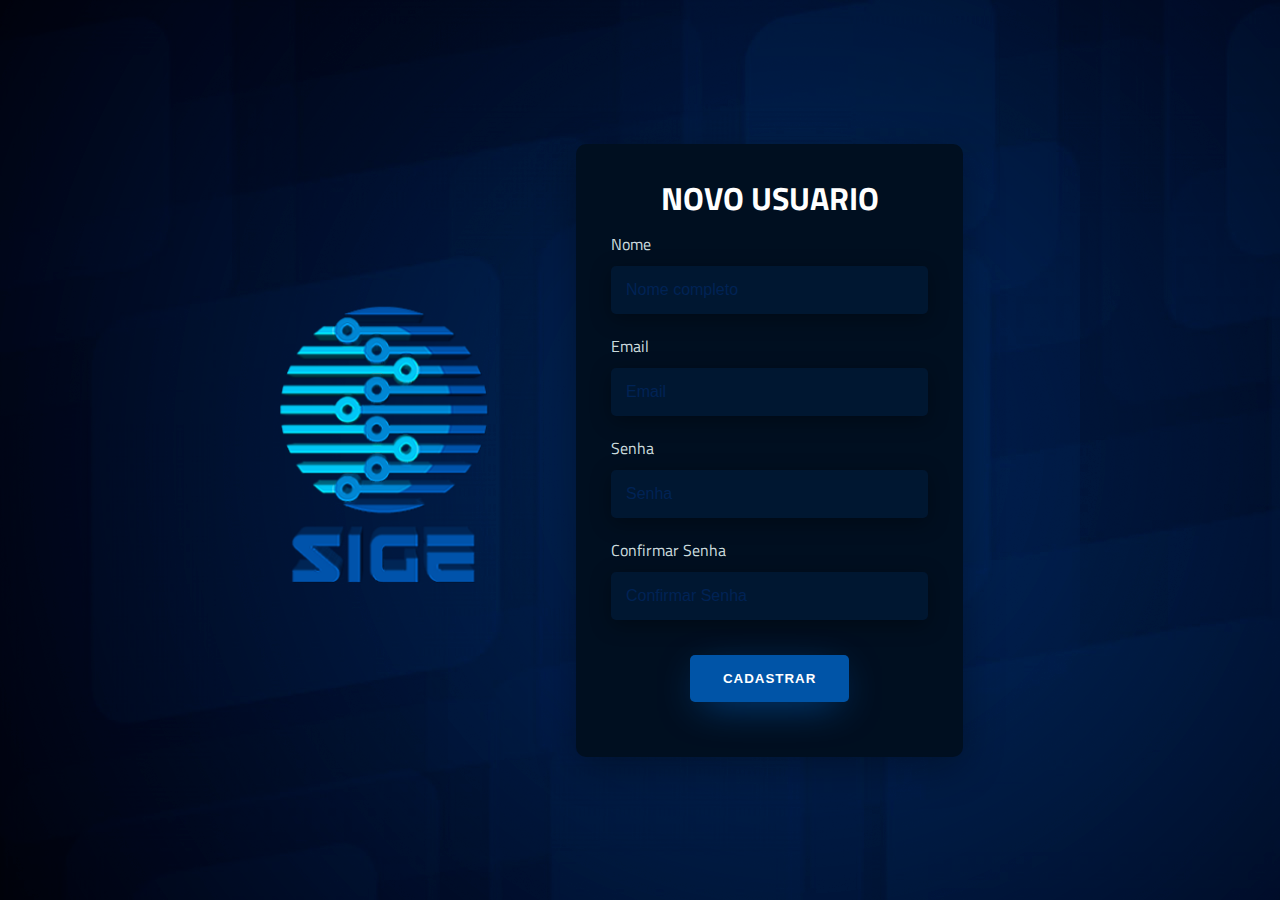
==== Sistema de Estoque/cadastro.html @ bafde4d5 "Add files via upload" ====
<!DOCTYPE html>
<html lang="pt-br">
<head>
    <meta charset="UTF-8">
    <meta http-equiv="X-UA-Compatible" content="IE=edge">
    <meta name="viewport" content="width=device-width, initial-scale=1.0">

   <!--Ligaçao com a página de estilo-->
   <link rel="stylesheet" href="styles.css">

   <!--Logo do sistema na parte superior da página-->
   <link rel="shortcut icon" href="assets/favicon.ico" type="image/x-icon">

    <title>Pagina de cadastro</title>
</head>
<body>

    <div class="main-login">
        
        <div class="left-login">
        <img src="assets/Logo3D1.png" class="left-login-img" alt="Logo do sistema">
        </div>
        <div class="right-login">
            <div class="card-login">
                <h1>NOVO USUARIO</h1>
                <div class="textfield">
                    <label for="usuario">Nome</label>
                    <input type="text" name="nome" placeholder="Nome completo">
                </div>
                <div class="textfield">
                    <label for="usuario">Email</label>
                    <input type="text" name="usuario" placeholder="Email">
                </div>
                <div class="textfield">
                    <label for="usuario">Senha</label>
                    <input type="password" name="senha" placeholder="Senha">
                </div>
                <div class="textfield">
                    <label for="usuario">Confirmar Senha</label>
                    <input type="password" name="confsenha" placeholder="Confirmar Senha">
                </div>
                <button class="button-login">CADASTRAR</button>
            </div>
        </div>
    </div>
    <script>

    </script>
    
</body>
</html>
---- Sistema de Estoque/styles.css ----
@import url('https://fonts.googleapis.com/css2?family=Cinzel:wght@700&family=Titillium+Web:ital,wght@0,200;0,300;0,400;0,600;0,700;0,900;1,200;1,300;1,400;1,600;1,700&display=swap');

body {
    background: url(assets/Background.png) no-repeat;
    background-size: cover;
    margin: 0;
    font-family: 'Titillium Web', sans-serif;
}

body * {
    box-sizing: border-box;
}
    
.main-login {
    width: 100vw;
    height: 100vh;
    display: flex;
    justify-content: center;
    align-items: center;
}

.left-login {
    width: 45vw;
    height: 100vh;
    display: flex;
    justify-content: right;
    align-items: center;
}
    
    
.left-login-img {
    width: 30vw;
}
    
.right-login {
    width: 55vw;
    height: 100vh;
    display: flex;
    justify-content: left;
    align-items: center;
}

.card-login {
    width: 55%;
    display: flex;
    justify-content: center;
    align-items: center;
    flex-direction: column;
    padding: 30px 35px;
    background: #000f20;
    border-radius: 10px;
    box-shadow: 0px 10px 40px #00000050;
}

.card-login > h1 {
    color: #ffffff;
    font-weight: 700;
    margin: 0;
    }
    
.textfield {
    width: 100%;
    display: flex;
    flex-direction: column;
    align-items: flex-start;
    justify-content: center;
    margin: 10px 0px;
}
    
.textfield > input {
    width: 100%;
    border: none;
    border-radius: 5px;
    padding: 15px;
    background: #001731;
    color: #f0ffffde;
    font-size: 12pt;
    box-shadow: 0px 5px 20px #00000056;
    outline: none;
    box-sizing: border-box;
}
    
.textfield > label {
    color: #f0ffffde;
    margin-bottom: 10px;
}
    
.textfield > input::placeholder {
    color: #002355;
    
}
    
.button-login {
    width: 50%;
    padding: 16px 0px;
    margin: 25px;
    border: none;
    border-radius: 5px;
    outline: none;
    font-weight: 800;
    letter-spacing: 1px;
    color: #ffffff;
    background: #0054a7;
    cursor: pointer;
    box-shadow: 0px 10px 40px -12px #0054a7;
}


a{
    color: rgb(29, 153, 153);

}

@media only screen and (max-width: 950px) {
    .card-login{
    width: 85%
    }
}
    
@media only screen and (max-width: 600px) {
    .main-login{
    flex-direction: column;
    }
    .left-login{
    width: 100%;
    height: auto;
    }
    .right-login{
    width: 100%;
    height: auto;
    }
    .left-login-img{
    width: 50vw;
    }
    .card-login{
    width: 90%;
    }
}
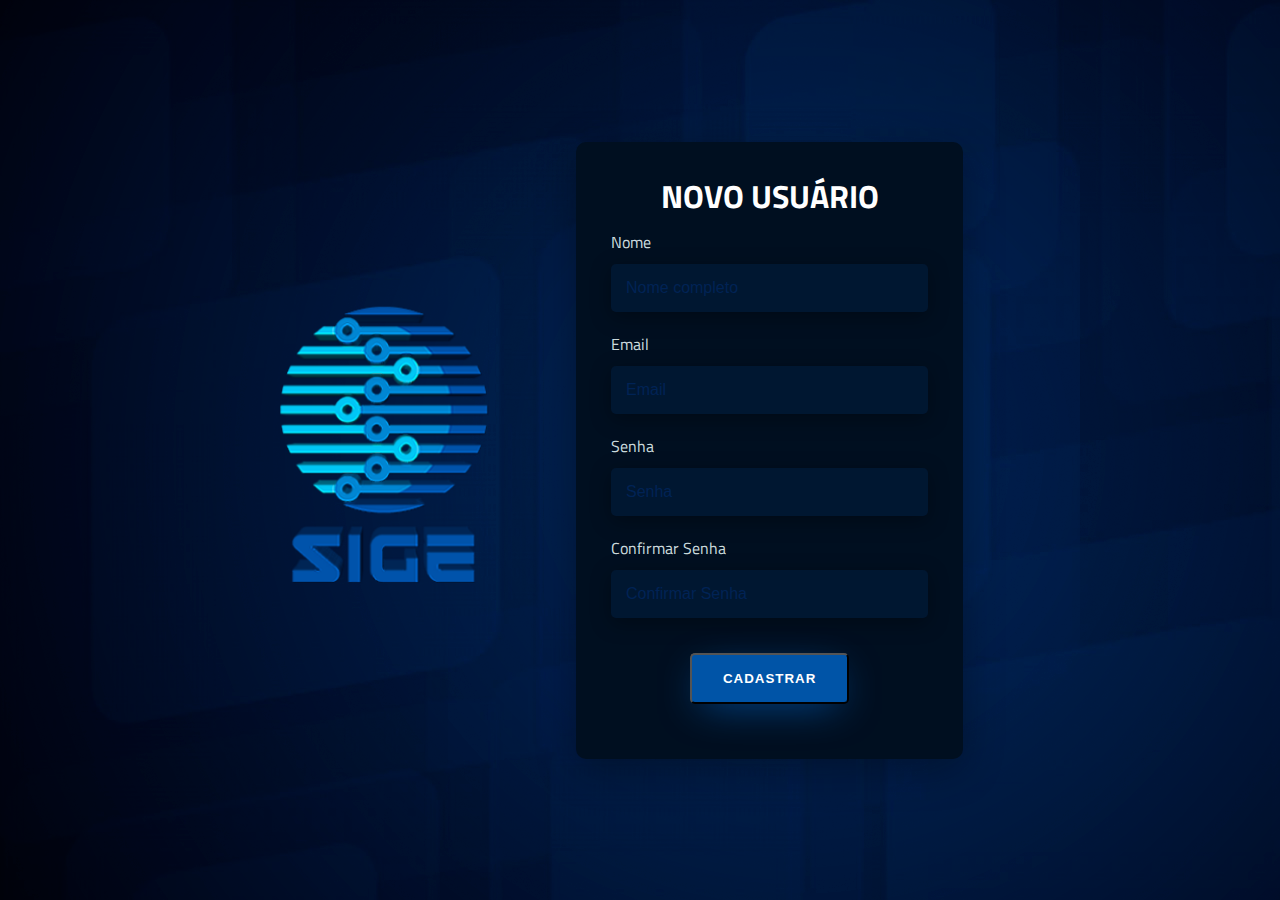
==== commit 34e56e6b: "Add files via upload" ====
--- a/Sistema de Estoque/cadastro.html
+++ b/Sistema de Estoque/cadastro.html
@@ -22,30 +22,32 @@
         </div>
         <div class="right-login">
             <div class="card-login">
-                <h1>NOVO USUARIO</h1>
+                <h1>NOVO USUÁRIO</h1>
                 <div class="textfield">
                     <label for="usuario">Nome</label>
-                    <input type="text" name="nome" placeholder="Nome completo">
+                    <!-- Maxlength define o tamanho do campo, limitando a quantidade de informações digitas-->
+                    <input type="text" name="nome" id ="nome" placeholder="Nome completo" maxlength="30">
+                    
                 </div>
                 <div class="textfield">
                     <label for="usuario">Email</label>
-                    <input type="text" name="usuario" placeholder="Email">
+                    <input type="text" name="email" id ="email" placeholder="Email" maxlength="40">
                 </div>
                 <div class="textfield">
                     <label for="usuario">Senha</label>
-                    <input type="password" name="senha" placeholder="Senha">
+                    <input type="password" name="senha" id ="senha" placeholder="Senha"maxlength="15">
                 </div>
                 <div class="textfield">
                     <label for="usuario">Confirmar Senha</label>
-                    <input type="password" name="confsenha" placeholder="Confirmar Senha">
+                    <input type="password" name="confsenha" id ="confsenha" placeholder="Confirmar Senha"maxlength="15">
                 </div>
-                <button class="button-login">CADASTRAR</button>
+                <button class="button-login" id ="button">CADASTRAR</button>
             </div>
         </div>
     </div>
-    <script>
 
-    </script>
-    
+    <!-- Arquivo javascript externo-->
+    <script src="index.js" ></script>
+
 </body>
 </html>--- a/Sistema de Estoque/styles.css
+++ b/Sistema de Estoque/styles.css
@@ -1,122 +1,147 @@
+/*Primeiro importamos a fonte utilizada para os campos exibidos no título e caixas de texto. A fonte foi importada do googlefonts.*/
 @import url('https://fonts.googleapis.com/css2?family=Cinzel:wght@700&family=Titillium+Web:ital,wght@0,200;0,300;0,400;0,600;0,700;0,900;1,200;1,300;1,400;1,600;1,700&display=swap');
 
+/*O campo body diz respeito ao corpo de nossa página*/
 body {
-    background: url(assets/Background.png) no-repeat;
-    background-size: cover;
-    margin: 0;
-    font-family: 'Titillium Web', sans-serif;
+    background: url(assets/Background.png) no-repeat; /*Aqui é a imagem de fundo com o comando para não repetir*/
+    background-size: cover; /*a imagem de fundo deve cobrir toda a tela*/
+    margin: 0; /*zerando a margem, ou seja, vai pegar a partir do primeiro pixel*/
+    font-family: 'Titillium Web', sans-serif; /*a fonte titillium é a principal, caso ocorra algum problema a sans-serif é exibida*/
 }
 
+/*Usamos body seguido de * Para dimensionar todos os elementos exibidos no corpo da página de acordo com a borda*/
 body * {
     box-sizing: border-box;
 }
-    
+
+/*Começamos a estilizar então nossa div principal, a main-login*/
 .main-login {
-    width: 100vw;
-    height: 100vh;
-    display: flex;
-    justify-content: center;
-    align-items: center;
+    width: 100vw; /*Ela deve ocupar 100% da largura da tela, horizontal da viewport*/
+    height: 100vh; /*Ela deve ocupar 100% da altura da tela, vertical da viewport*/
+    display: flex; /*Display vai organizar todos os nossos elementos e através do flex serão posicionados lada a lado*/
+    justify-content: center; /*usamos o justify para alinhar os elementos horizontalmente e center para centralizar*/
+    align-items: center; /*usamos o align para alinhar os elementos verticalmente e center para centralizar*/
 }
 
+/*Passamos então para o espaço do lado esquerdo, reservado para a logo*/
 .left-login {
-    width: 45vw;
-    height: 100vh;
-    display: flex;
-    justify-content: right;
-    align-items: center;
+    width: 45vw; /*esse espaço deve ocupar 45% da largura da tela, mas do lado esquerdo, horizontal da viewport*/
+    height: 100vh; /*deve ocupar 100% da altura desse espaço, vertical da viewport*/
+    display: flex; /*Display vai organizar todos os nossos elementos e através do flex serão posicionados lada a lado*/
+    justify-content: right; /*usamos o justify para alinhar os elementos horizontalmente e right para deixá-lo mais a direita*/
+    align-items: center; /*usamos o align para alinhar os elementos verticalmente e center para centralizar*/
 }
     
-    
+/*Agora eu chamo a classe left-login-img que diz respeito a logo mostrada ao lado do login*/    
 .left-login-img {
-    width: 30vw;
+    width: 30vw; /*a logo deve ocupar 30% do dos 45% reservado na classe left-login, horizontal da viewport*/
+}
+
+/*Agora estilizamos o espaço do lado direito da tela, ele vai receber o card com os elementos de login*/
+.right-login {
+    width: 55vw; /*deverá ocupar 55% da largura da tela, mas do lado direito, horizontal da viewport*/
+    height: 100vh; /*e ocupar 100% da altura desse espaço, vertical da viewport*/
+    display: flex; /*Display vai organizar todos os nossos elementos e através do flex serão posicionados lada a lado*/
+    justify-content: left; /*usamos o justify para alinhar os elementos horizontalmente e left para deixá-lo mais a esquerda, ficando ao lado da nossa logo*/
+    align-items: center; /*usamos o align para alinhar os elementos verticalmente e center para centralizar*/
+}
+
+/*Chamamos então o nosso card-login para estilizar o seu formato*/
+.card-login {
+    width: 55%; /*dos 100% reservados para o right-login, nosso card deverá ocupar 55%*/
+    display: flex; /*posicionando os elemntos lado a lado*/
+    justify-content: center; /*o card será centralizado horizontalmente dentro desse espaço*/
+    align-items: center; /*e verticalmente dentro desse espaço*/
+    flex-direction: column; /*O comando flex-direction é usado para que os elementos se posicionem em colunas*/
+    padding: 30px 35px; /*o card terá 30px de padding na horizontal e 35px na vertical, posicionado seus limites dentro desse espaço*/
+    background: #000f20; /*Definimos a cor do card*/
+    border-radius: 10px; /*e o border-radius para suavizar os cantos do box, deixando arredondados*/
+    box-shadow: 0px 10px 40px #00000050; /*finalizando com um efeito de sombra, opx pra cima, 10px pra baixo e 40px pra direita*/
+}
+
+/*Novamente chamamos a card-login, mas agora apontamos para h1 que é o nosso título na box login*/
+.card-login > h1 {
+    color: #ffffff; /*Ela será de cor branca*/
+    font-weight: 700; /*com uma espeçura de 700, seria o comando bold ou negrito*/
+    margin: 0; /*pegando o topo do card*/
 }
     
-.right-login {
-    width: 55vw;
-    height: 100vh;
-    display: flex;
-    justify-content: left;
-    align-items: center;
-}
-
-.card-login {
-    width: 55%;
-    display: flex;
-    justify-content: center;
-    align-items: center;
-    flex-direction: column;
-    padding: 30px 35px;
-    background: #000f20;
-    border-radius: 10px;
-    box-shadow: 0px 10px 40px #00000050;
-}
-
-.card-login > h1 {
-    color: #ffffff;
-    font-weight: 700;
-    margin: 0;
-    }
-    
+/*Chamamos o textfield organizar nossos campos de entrada para os dados*/    
 .textfield {
-    width: 100%;
-    display: flex;
-    flex-direction: column;
-    align-items: flex-start;
-    justify-content: center;
+    width: 100%; /*esse espaço ocupará 100% do espaço disponível*/ 
+    display: flex; /*lado a lado*/
+    flex-direction: column; /*os campos ficaram posicionados em colunas*/
+    align-items: flex-start; /*os itens (rótulos) ficaram no ínicio de cada caixa*/
+    justify-content: center; /*centralizados verticalmente no inicio de cada caixa*/
     margin: 10px 0px;
 }
     
+/*e aqui estilizamos esses campos*/ 
 .textfield > input {
-    width: 100%;
-    border: none;
-    border-radius: 5px;
-    padding: 15px;
-    background: #001731;
-    color: #f0ffffde;
-    font-size: 12pt;
-    box-shadow: 0px 5px 20px #00000056;
-    outline: none;
-    box-sizing: border-box;
+    width: 100%; /*ocupará 100% para os dados digitados dentro do espaço disponível*/
+    border: none; /*as bordas da caixa ficaram desligadas*/
+    border-radius: 5px; /*suavizando os cantos*/
+    padding: 15px; /*o espaço para marcar o inicio de cada caixa*/
+    background: #001731; /*a cor que cada caixa deve ter*/
+    color: #f0ffffde; /*a cor das palavras digitadas será branca*/
+    font-size: 12pt; /*o tamanho será de 12 pontos*/
+    box-shadow: 0px 5px 20px #00000056; /*a sombra de cada caixa*/
+    outline: none; /*ocultando a linha de contorno da caixa, quando selecionada*/
+    box-sizing: border-box; /*o tamanho de cada caixa deve se basear nas bordas do card*/
 }
     
+/*Chamamos o textfield para estilizar o nome USUÁRIO e SENHA exibido acima do campo de digitação*/ 
 .textfield > label {
-    color: #f0ffffde;
-    margin-bottom: 10px;
+    color: #f0ffffde; /*serão de cor branca*/
+    margin-bottom: 10px; /*terão 10px de margem em relação a cada caixa de digitação*/
 }
     
+/*Aqui será estilizado a palvra indicativa dentro das caixas de digitação*/
 .textfield > input::placeholder {
-    color: #002355;
-    
+    color: #002355; /*a cor delas sera azul*/
 }
     
+/*Chamamos a classe button-login para estilizar nosso botão de entrada*/
 .button-login {
-    width: 50%;
-    padding: 16px 0px;
-    margin: 25px;
-    border: none;
-    border-radius: 5px;
-    outline: none;
-    font-weight: 800;
-    letter-spacing: 1px;
-    color: #ffffff;
-    background: #0054a7;
-    cursor: pointer;
-    box-shadow: 0px 10px 40px -12px #0054a7;
+    width: 50%; /*ocupará 50% do espaço reservado no card right-login*/
+    padding: 16px 0px; /*16 pixels a direita e a esquerda*/
+    margin: 25px; /*posicionado 25px na parte de cima do botão, preservando a distância entra a caixa da senha*/
+    border-bottom-color: #202020; /*bordas*/
+    border-radius: 5px; /*cantos suavizados em 5px*/
+    outline: none; /*sem linhas de contorno quando selecionado*/
+    font-weight: 800; /*peso da fonte em 800*/
+    letter-spacing: 1px; /*espaçamento entre os caracteres de 1px*/
+    color: #ffffff; /*caracter de cor branca*/
+    background: #0054a7; /*a cor do botão será azul*/
+    cursor: pointer; /*modifica a seta do mouse para cursor de ação*/
+    box-shadow: 0px 10px 40px -12px #0054a7; /*sombra do botão entrar*/
 }
 
-
+/*Aqui definimos uma cor para a href que direciona para página de cadastro*/
 a{
     color: rgb(29, 153, 153);
 
 }
+/*Borda do input botão */
+/*a tag important da preferencia para essa ação ocorrer */
+.errorInput {
+    border: 2px solid rgb(199, 35, 35) !important;
+}
 
+/* .sucessInput {
+    border: 2px solid rgb(6, 184, 6) !important;
+} */
+
+
+
+/*Os comandos de mídia ajustam a página para dispositivos com largura máxima 950px*/
 @media only screen and (max-width: 950px) {
     .card-login{
     width: 85%
     }
 }
-    
+
+/*Os comandos de mídia ajustam a página para dispositivos com largura máxima 600px*/
 @media only screen and (max-width: 600px) {
     .main-login{
     flex-direction: column;
